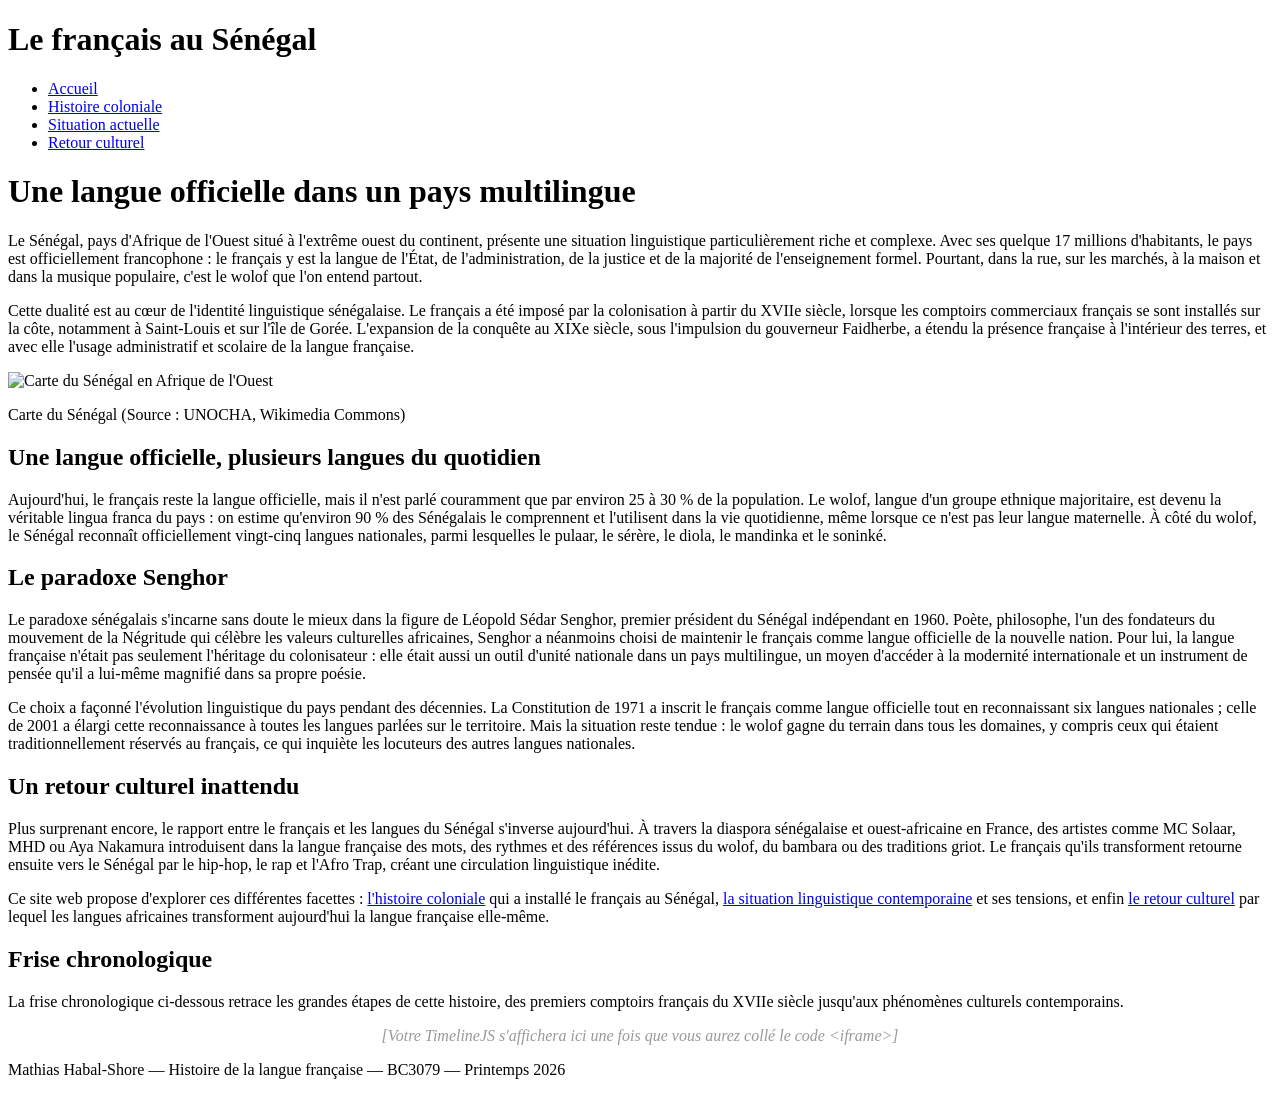
==== index.html @ 8387eb6e "Add files via upload" ====
<!DOCTYPE html>
<html lang="fr">

<head>
  <meta charset="UTF-8">
  <meta name="viewport" content="width=device-width, initial-scale=1.0">
  <title>Le français au Sénégal — Accueil</title>
  <link rel="stylesheet" href="style.css">
</head>

<body>

  <header>
    <h1>Le français au Sénégal</h1>
    <nav>
      <ul>
        <li><a href="index.html">Accueil</a></li>
        <li><a href="histoire.html">Histoire coloniale</a></li>
        <li><a href="situation.html">Situation actuelle</a></li>
        <li><a href="musique.html">Retour culturel</a></li>
      </ul>
    </nav>
  </header>

  <main>

    <h1>Une langue officielle dans un pays multilingue</h1>

    <p>Le Sénégal, pays d'Afrique de l'Ouest situé à l'extrême ouest du continent, présente une situation linguistique particulièrement riche et complexe. Avec ses quelque 17 millions d'habitants, le pays est officiellement francophone : le français y est la langue de l'État, de l'administration, de la justice et de la majorité de l'enseignement formel. Pourtant, dans la rue, sur les marchés, à la maison et dans la musique populaire, c'est le wolof que l'on entend partout.</p>

    <p>Cette dualité est au cœur de l'identité linguistique sénégalaise. Le français a été imposé par la colonisation à partir du XVIIe siècle, lorsque les comptoirs commerciaux français se sont installés sur la côte, notamment à Saint-Louis et sur l'île de Gorée. L'expansion de la conquête au XIXe siècle, sous l'impulsion du gouverneur Faidherbe, a étendu la présence française à l'intérieur des terres, et avec elle l'usage administratif et scolaire de la langue française.</p>

    <div class="image-container">
      <!-- REMPLACEZ l'URL ci-dessous par une carte linguistique du Sénégal trouvée sur Wikimedia Commons -->
      <img src="https://upload.wikimedia.org/wikipedia/commons/thumb/4/49/Senegal_-_Location_Map_%282013%29_-_SEN_-_UNOCHA.svg/600px-Senegal_-_Location_Map_%282013%29_-_SEN_-_UNOCHA.svg.png"
        alt="Carte du Sénégal en Afrique de l'Ouest">
      <p class="image-caption">Carte du Sénégal (Source : UNOCHA, Wikimedia Commons)</p>
    </div>

    <h2>Une langue officielle, plusieurs langues du quotidien</h2>

    <p>Aujourd'hui, le français reste la langue officielle, mais il n'est parlé couramment que par environ 25 à 30 % de la population. Le wolof, langue d'un groupe ethnique majoritaire, est devenu la véritable lingua franca du pays : on estime qu'environ 90 % des Sénégalais le comprennent et l'utilisent dans la vie quotidienne, même lorsque ce n'est pas leur langue maternelle. À côté du wolof, le Sénégal reconnaît officiellement vingt-cinq langues nationales, parmi lesquelles le pulaar, le sérère, le diola, le mandinka et le soninké.</p>

    <h2>Le paradoxe Senghor</h2>

    <p>Le paradoxe sénégalais s'incarne sans doute le mieux dans la figure de Léopold Sédar Senghor, premier président du Sénégal indépendant en 1960. Poète, philosophe, l'un des fondateurs du mouvement de la Négritude qui célèbre les valeurs culturelles africaines, Senghor a néanmoins choisi de maintenir le français comme langue officielle de la nouvelle nation. Pour lui, la langue française n'était pas seulement l'héritage du colonisateur : elle était aussi un outil d'unité nationale dans un pays multilingue, un moyen d'accéder à la modernité internationale et un instrument de pensée qu'il a lui-même magnifié dans sa propre poésie.</p>

    <p>Ce choix a façonné l'évolution linguistique du pays pendant des décennies. La Constitution de 1971 a inscrit le français comme langue officielle tout en reconnaissant six langues nationales ; celle de 2001 a élargi cette reconnaissance à toutes les langues parlées sur le territoire. Mais la situation reste tendue : le wolof gagne du terrain dans tous les domaines, y compris ceux qui étaient traditionnellement réservés au français, ce qui inquiète les locuteurs des autres langues nationales.</p>

    <h2>Un retour culturel inattendu</h2>

    <p>Plus surprenant encore, le rapport entre le français et les langues du Sénégal s'inverse aujourd'hui. À travers la diaspora sénégalaise et ouest-africaine en France, des artistes comme MC Solaar, MHD ou Aya Nakamura introduisent dans la langue française des mots, des rythmes et des références issus du wolof, du bambara ou des traditions griot. Le français qu'ils transforment retourne ensuite vers le Sénégal par le hip-hop, le rap et l'Afro Trap, créant une circulation linguistique inédite.</p>

    <p>Ce site web propose d'explorer ces différentes facettes : <a href="histoire.html">l'histoire coloniale</a> qui a installé le français au Sénégal, <a href="situation.html">la situation linguistique contemporaine</a> et ses tensions, et enfin <a href="musique.html">le retour culturel</a> par lequel les langues africaines transforment aujourd'hui la langue française elle-même.</p>

    <h2>Frise chronologique</h2>

    <p>La frise chronologique ci-dessous retrace les grandes étapes de cette histoire, des premiers comptoirs français du XVIIe siècle jusqu'aux phénomènes culturels contemporains.</p>

    <div class="timeline-container">

      <!-- ============================================== -->
      <!-- COLLEZ ICI LE CODE D'INTÉGRATION DE TIMELINEJS -->
      <!-- ============================================== -->
      <!-- Supprimez la ligne ci-dessous et collez votre <iframe src='...'></iframe> à la place -->

      <p style="text-align:center; color:#999;"><em>[Votre TimelineJS s'affichera ici une fois que vous aurez collé le code &lt;iframe&gt;]</em></p>

    </div>

  </main>

  <footer>
    <p>Mathias Habal-Shore — Histoire de la langue française — BC3079 — Printemps 2026</p>
  </footer>

</body>

</html>
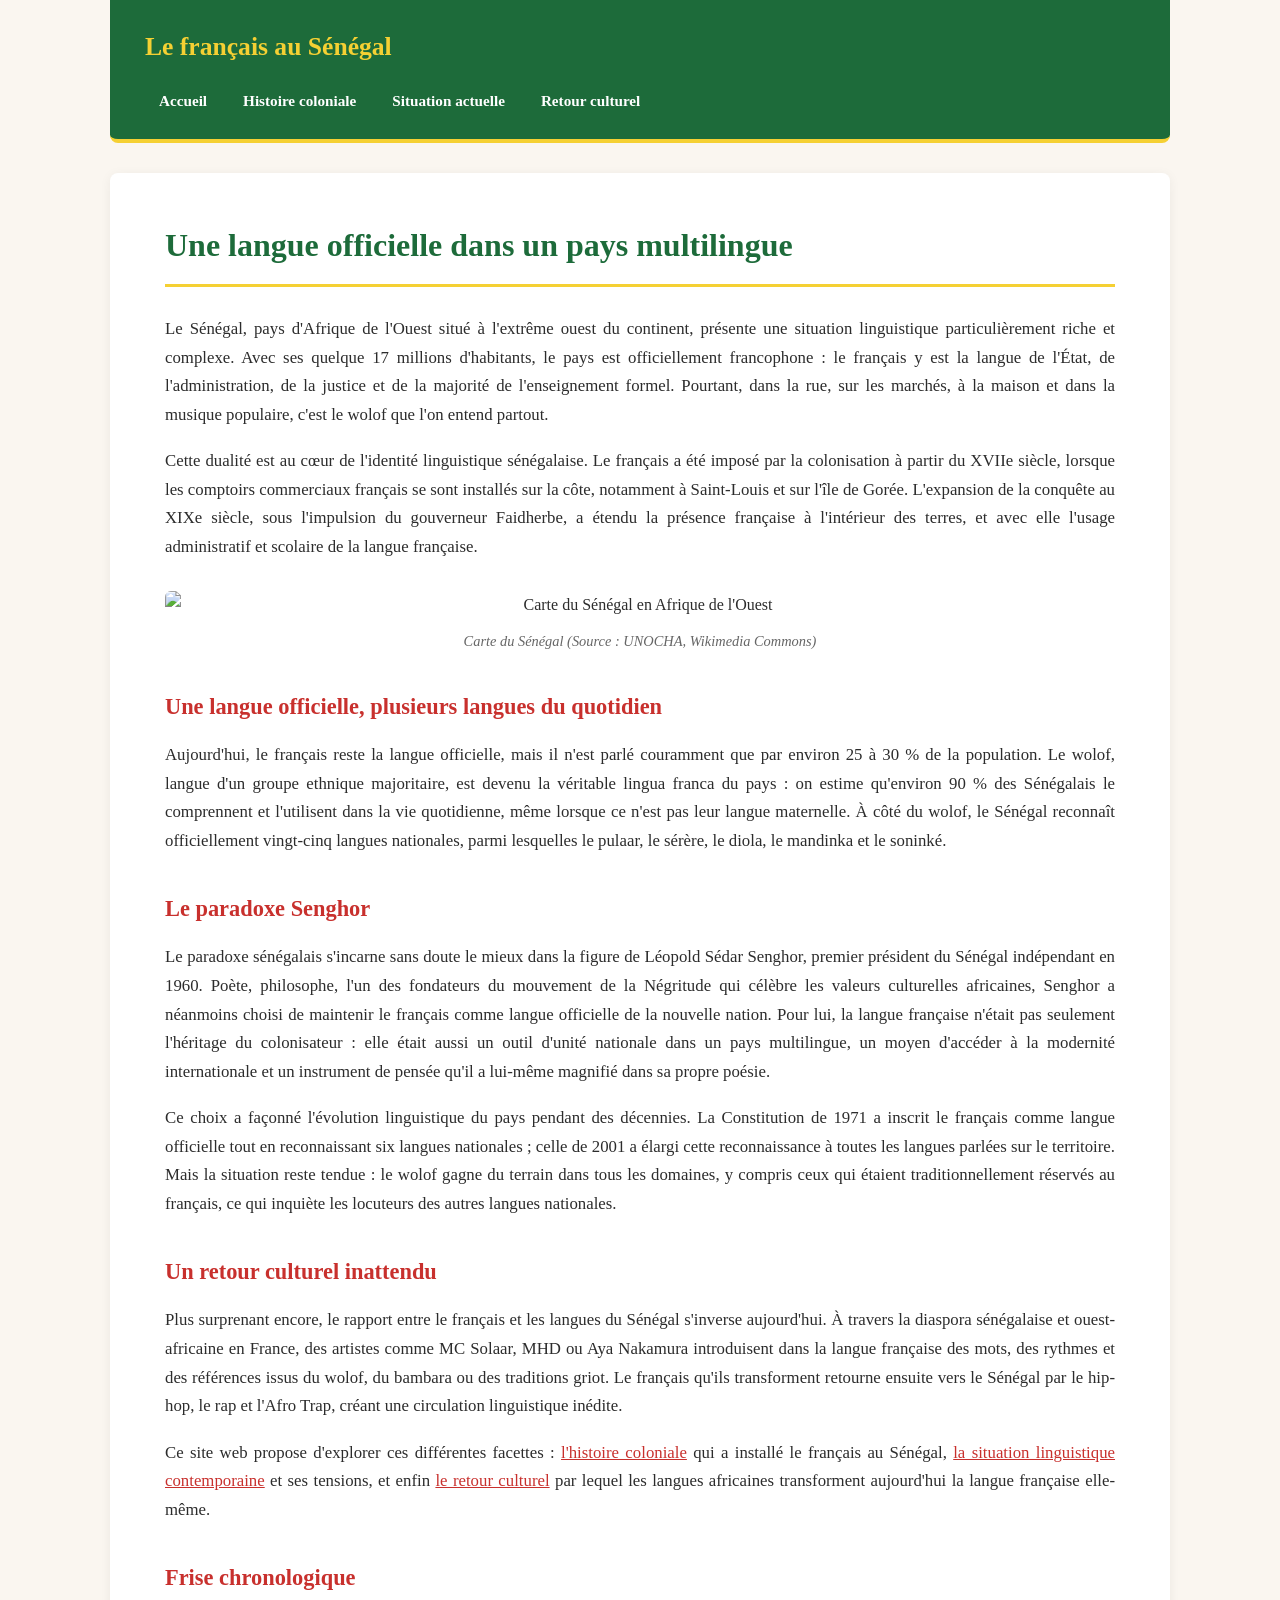
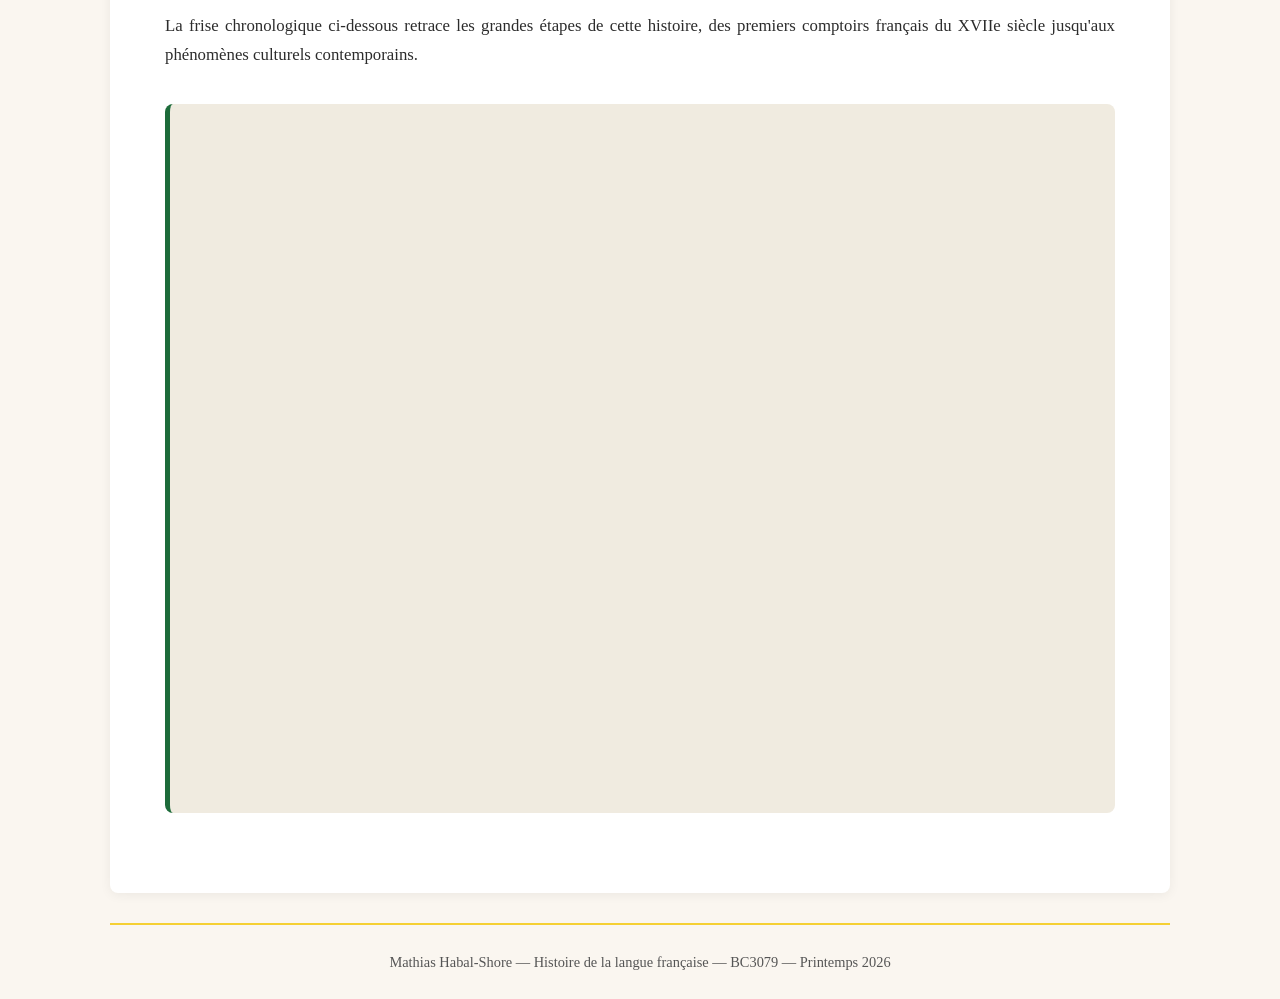
==== commit ac2f179c: "Update index.html" ====
--- a/index.html
+++ b/index.html
@@ -59,12 +59,8 @@
 
     <div class="timeline-container">
 
-      <!-- ============================================== -->
-      <!-- COLLEZ ICI LE CODE D'INTÉGRATION DE TIMELINEJS -->
-      <!-- ============================================== -->
-      <!-- Supprimez la ligne ci-dessous et collez votre <iframe src='...'></iframe> à la place -->
 
-      <p style="text-align:center; color:#999;"><em>[Votre TimelineJS s'affichera ici une fois que vous aurez collé le code &lt;iframe&gt;]</em></p>
+      <iframe src='https://cdn.knightlab.com/libs/timeline3/latest/embed/index.html?source=v2%3A2PACX-1vQYfI3V_KFgp0N7wB4hyzRZzZcoD85tld2ZvZODbsaz7L5ijlJBL7zhXUx_Qr8SWsx4mmHW1FUnRf2v&font=Default&lang=en&initial_zoom=2&width=100%25&height=650' width='100%' height='650' webkitallowfullscreen mozallowfullscreen allowfullscreen frameborder='0'></iframe>
 
     </div>
 
--- a/style.css
+++ b/style.css
@@ -0,0 +1,185 @@
+/* =========================================== */
+/* FEUILLE DE STYLE - Le français au Sénégal   */
+/* =========================================== */
+
+/* Réinitialisation de base */
+* {
+  box-sizing: border-box;
+  margin: 0;
+  padding: 0;
+}
+
+/* Corps de la page */
+body {
+  font-family: Georgia, 'Times New Roman', serif;
+  line-height: 1.7;
+  color: #2c2c2c;
+  background-color: #faf6f0;
+  max-width: 1100px;
+  margin: 0 auto;
+  padding: 0 20px;
+}
+
+/* En-tête et navigation */
+header {
+  background-color: #1d6b3a;
+  /* vert (drapeau sénégalais) */
+  padding: 25px 35px;
+  margin-bottom: 30px;
+  margin-top: 0;
+  border-radius: 0 0 8px 8px;
+  border-bottom: 4px solid #f5d033;
+  /* jaune (drapeau sénégalais) */
+}
+
+header h1 {
+  color: #f5d033;
+  margin-bottom: 18px;
+  font-size: 1.6em;
+  font-family: Georgia, serif;
+}
+
+nav ul {
+  list-style: none;
+  display: flex;
+  flex-wrap: wrap;
+  gap: 8px;
+}
+
+nav a {
+  color: #ffffff;
+  text-decoration: none;
+  font-weight: bold;
+  padding: 8px 14px;
+  border-radius: 4px;
+  transition: background-color 0.2s;
+  font-size: 0.95em;
+}
+
+nav a:hover {
+  background-color: #c8302d;
+  /* rouge (drapeau sénégalais) */
+}
+
+/* Contenu principal */
+main {
+  background-color: #ffffff;
+  padding: 45px 55px;
+  border-radius: 8px;
+  box-shadow: 0 2px 12px rgba(0, 0, 0, 0.06);
+  margin-bottom: 30px;
+}
+
+main h1 {
+  color: #1d6b3a;
+  border-bottom: 3px solid #f5d033;
+  padding-bottom: 12px;
+  margin-bottom: 28px;
+  font-size: 2em;
+}
+
+main h2 {
+  color: #c8302d;
+  margin-top: 35px;
+  margin-bottom: 15px;
+  font-size: 1.4em;
+}
+
+main p {
+  margin-bottom: 18px;
+  text-align: justify;
+  font-size: 1.05em;
+}
+
+main ul {
+  margin: 15px 0 20px 30px;
+}
+
+main li {
+  margin-bottom: 8px;
+}
+
+/* Liens dans le texte */
+main a {
+  color: #c8302d;
+  text-decoration: underline;
+}
+
+main a:hover {
+  color: #1d6b3a;
+}
+
+/* Images et légendes */
+img {
+  max-width: 100%;
+  height: auto;
+  border-radius: 6px;
+  display: block;
+  margin: 0 auto;
+}
+
+.image-container {
+  text-align: center;
+  margin: 30px 0;
+}
+
+.image-caption {
+  font-size: 0.9em;
+  color: #666;
+  font-style: italic;
+  margin-top: 10px;
+  text-align: center;
+}
+
+/* Conteneur pour TimelineJS */
+.timeline-container {
+  margin: 35px 0;
+  padding: 25px;
+  background-color: #f0ebe0;
+  border-radius: 8px;
+  border-left: 5px solid #1d6b3a;
+}
+
+iframe {
+  border: none;
+  border-radius: 6px;
+  width: 100%;
+}
+
+/* Pied de page */
+footer {
+  text-align: center;
+  padding: 25px;
+  color: #555;
+  font-size: 0.9em;
+  border-top: 2px solid #f5d033;
+  margin-top: 20px;
+}
+
+/* Adaptation pour les téléphones */
+@media (max-width: 768px) {
+  body {
+    padding: 0 10px;
+  }
+
+  main {
+    padding: 25px 20px;
+  }
+
+  main h1 {
+    font-size: 1.6em;
+  }
+
+  main h2 {
+    font-size: 1.2em;
+  }
+
+  nav ul {
+    flex-direction: column;
+    gap: 5px;
+  }
+
+  header {
+    padding: 20px;
+  }
+}
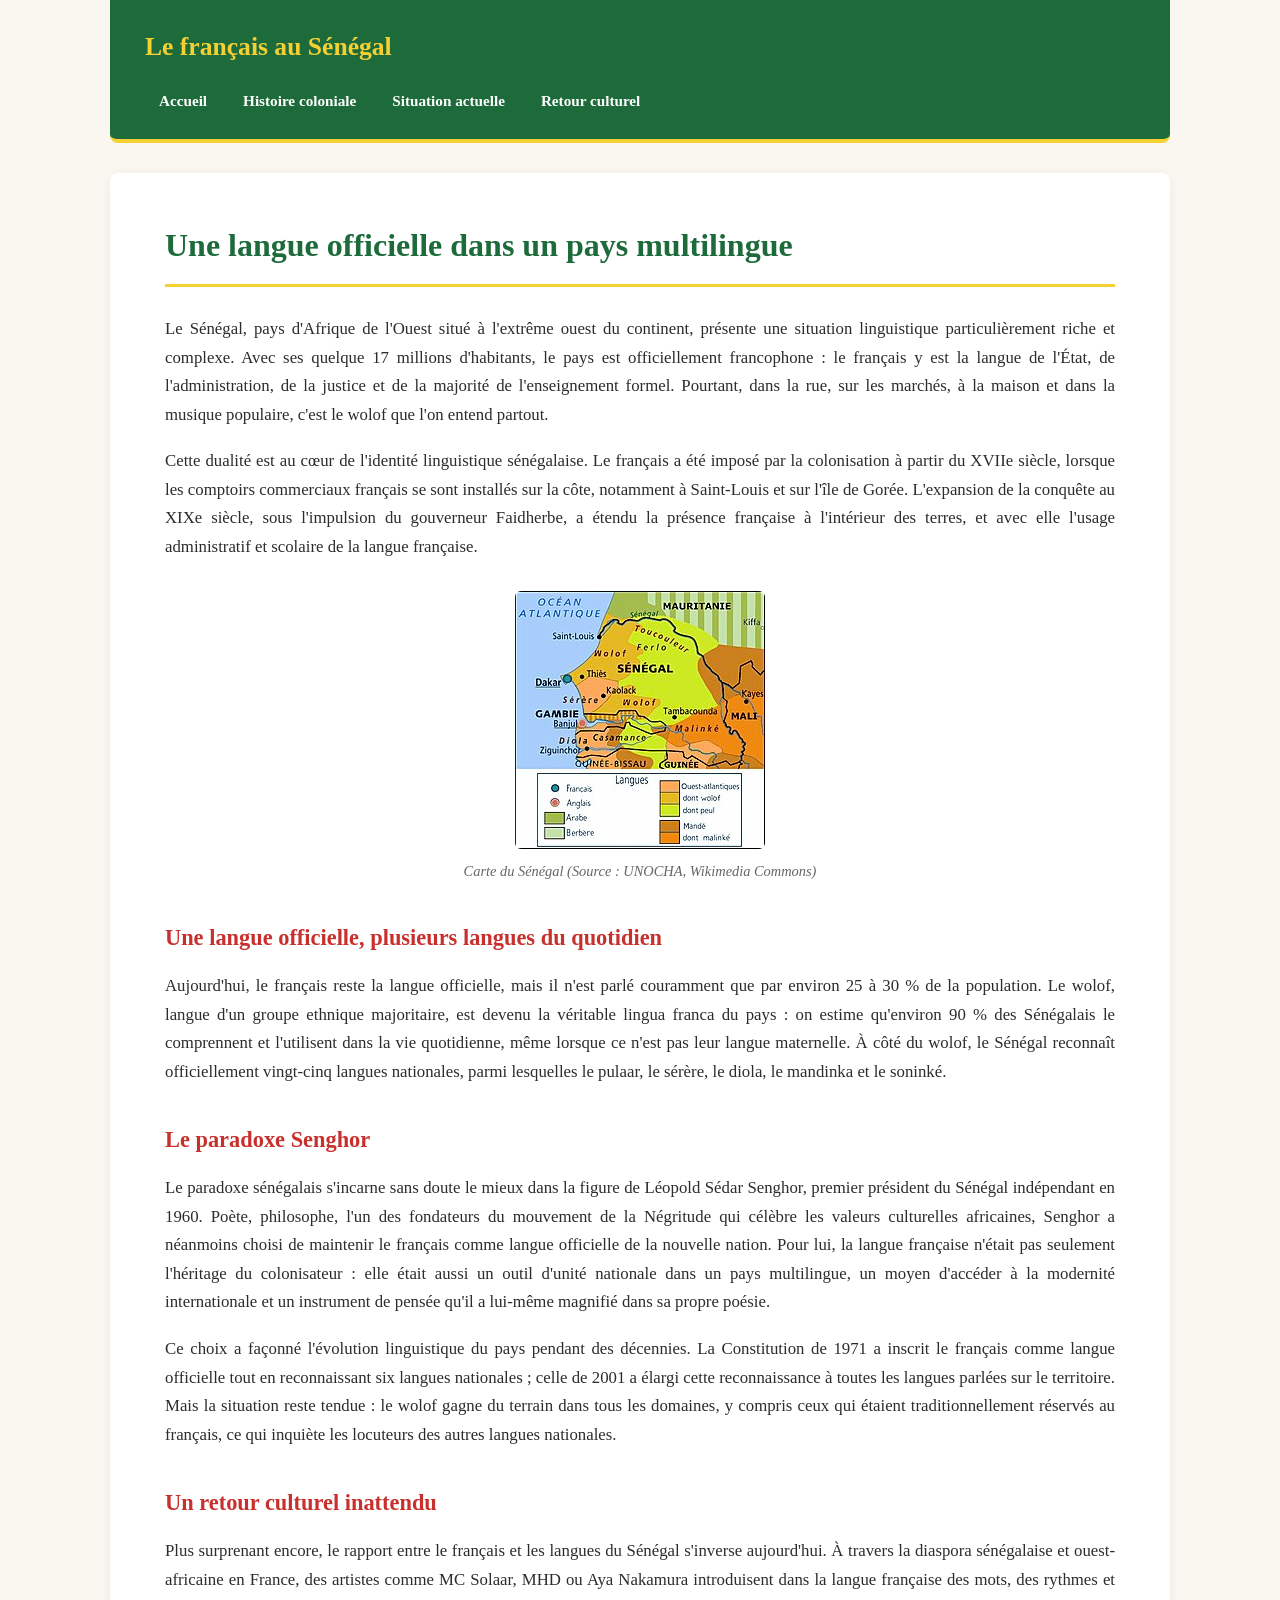
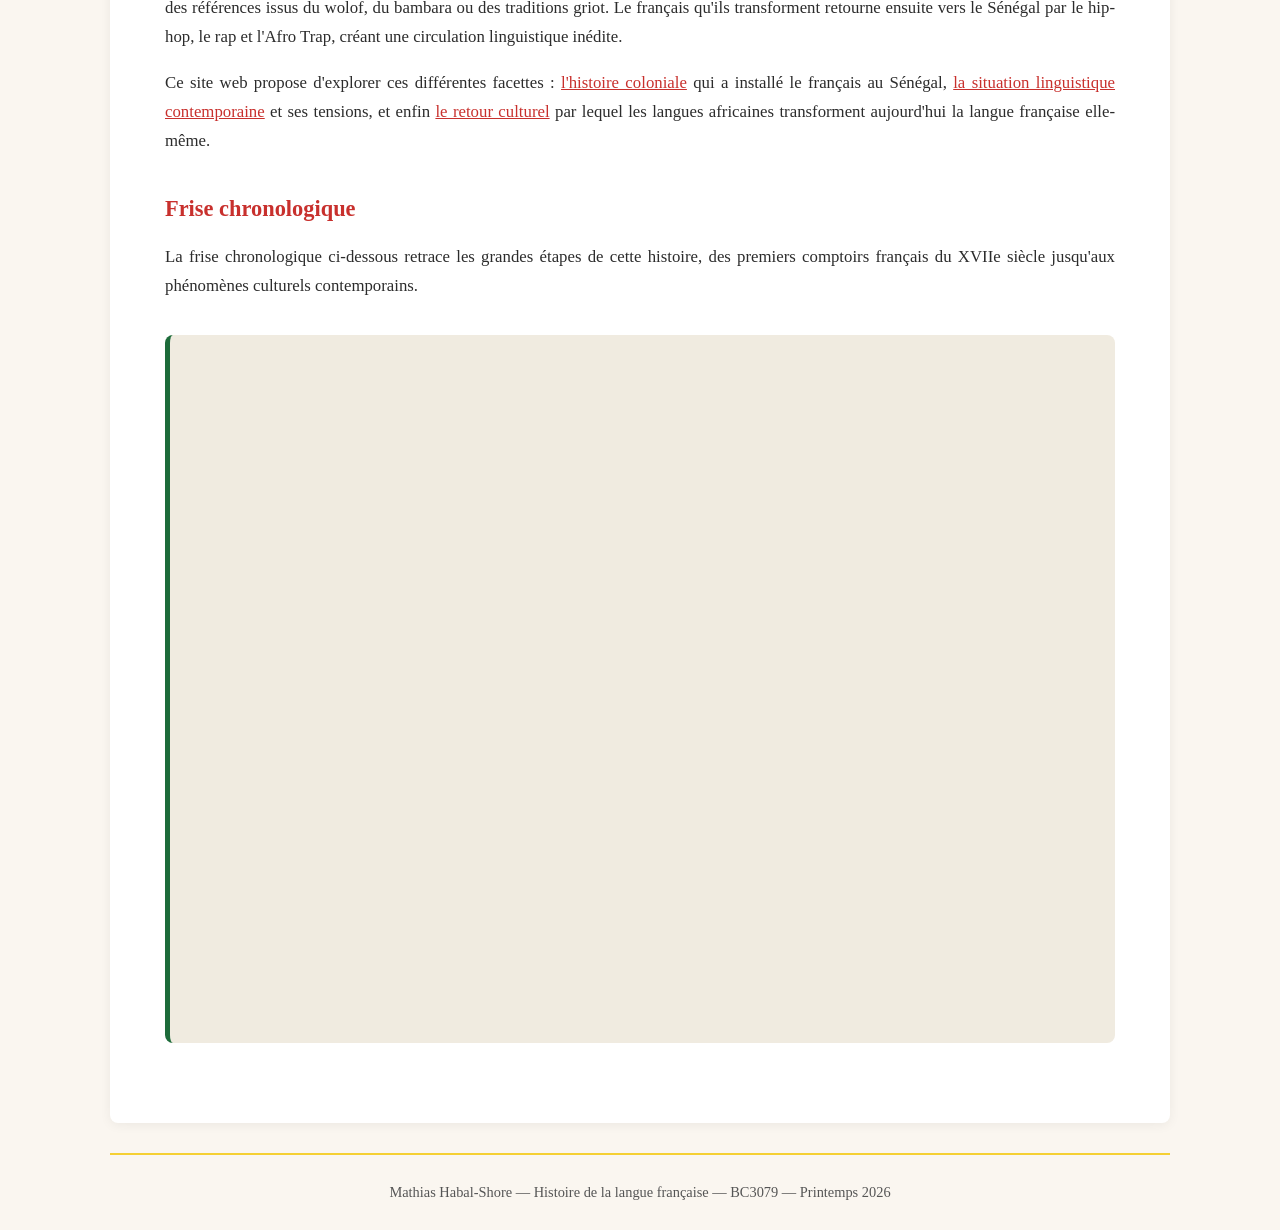
==== commit f9fe2701: "Added image to music page" ====
--- a/index.html
+++ b/index.html
@@ -32,7 +32,7 @@
 
     <div class="image-container">
       <!-- REMPLACEZ l'URL ci-dessous par une carte linguistique du Sénégal trouvée sur Wikimedia Commons -->
-      <img src="https://upload.wikimedia.org/wikipedia/commons/thumb/4/49/Senegal_-_Location_Map_%282013%29_-_SEN_-_UNOCHA.svg/600px-Senegal_-_Location_Map_%282013%29_-_SEN_-_UNOCHA.svg.png"
+      <img src="Senegal-map.jpg"
         alt="Carte du Sénégal en Afrique de l'Ouest">
       <p class="image-caption">Carte du Sénégal (Source : UNOCHA, Wikimedia Commons)</p>
     </div>
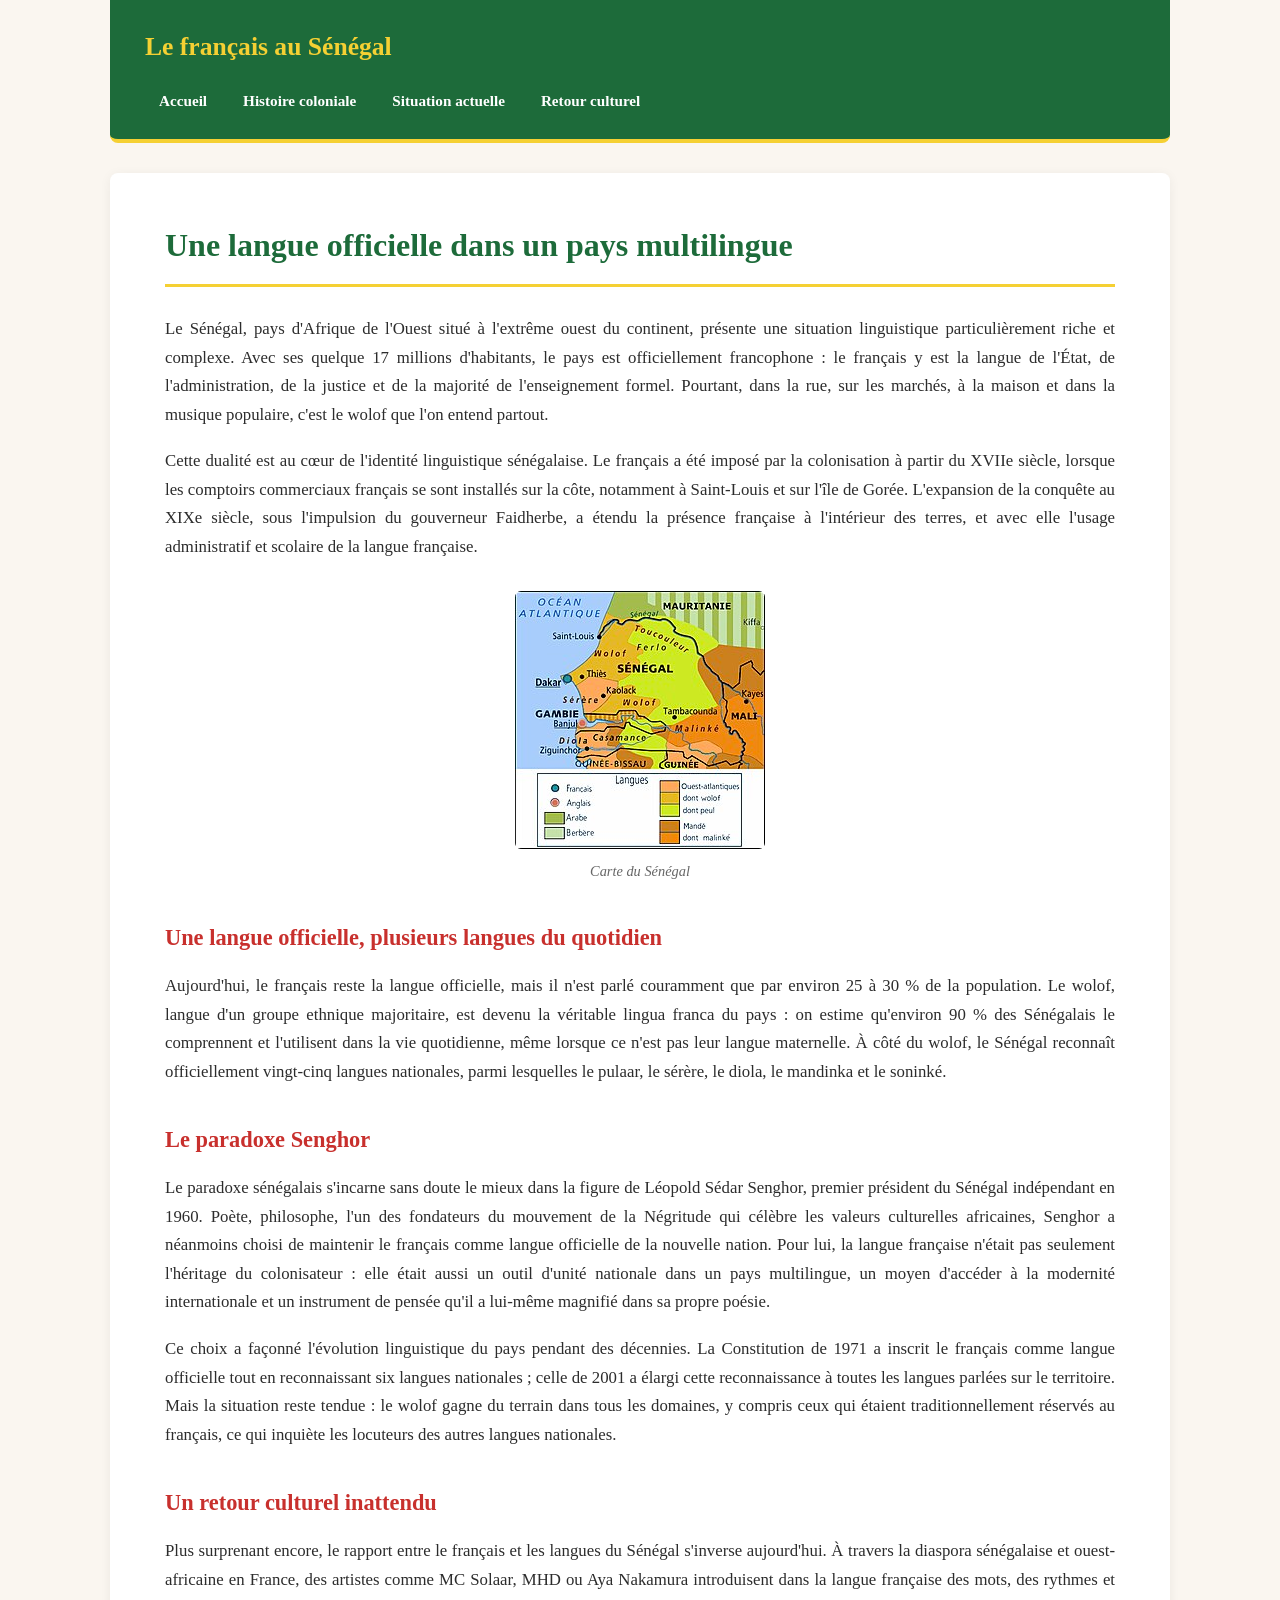
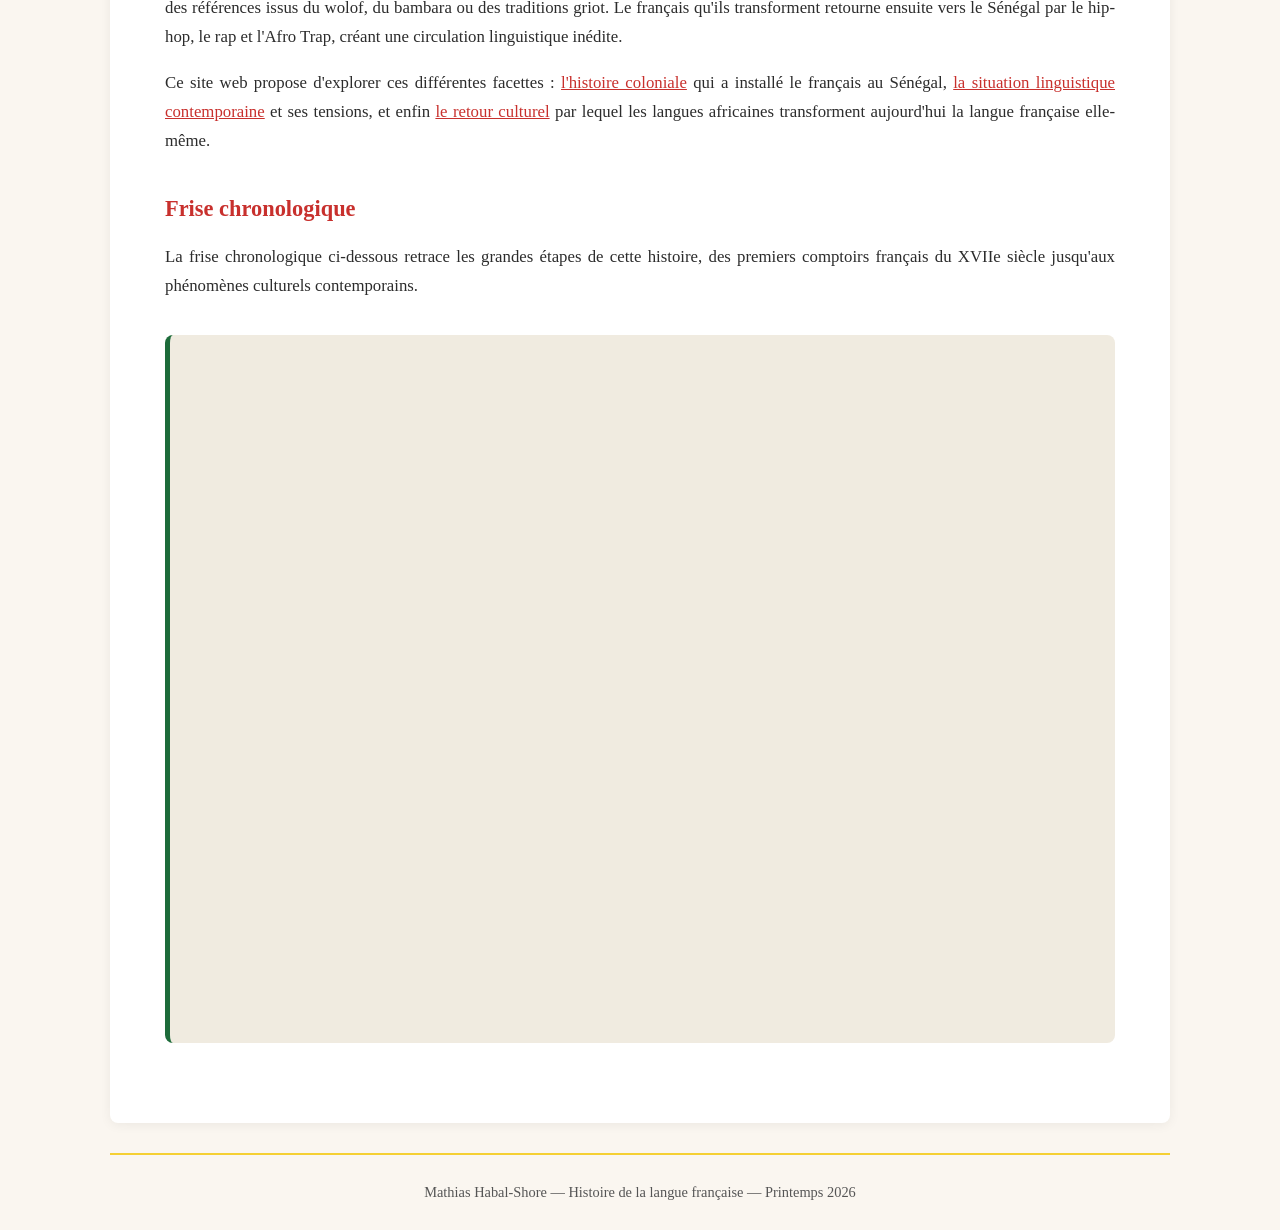
==== commit 98d358f6: "Changing image captions" ====
--- a/index.html
+++ b/index.html
@@ -31,10 +31,9 @@
     <p>Cette dualité est au cœur de l'identité linguistique sénégalaise. Le français a été imposé par la colonisation à partir du XVIIe siècle, lorsque les comptoirs commerciaux français se sont installés sur la côte, notamment à Saint-Louis et sur l'île de Gorée. L'expansion de la conquête au XIXe siècle, sous l'impulsion du gouverneur Faidherbe, a étendu la présence française à l'intérieur des terres, et avec elle l'usage administratif et scolaire de la langue française.</p>
 
     <div class="image-container">
-      <!-- REMPLACEZ l'URL ci-dessous par une carte linguistique du Sénégal trouvée sur Wikimedia Commons -->
       <img src="Senegal-map.jpg"
         alt="Carte du Sénégal en Afrique de l'Ouest">
-      <p class="image-caption">Carte du Sénégal (Source : UNOCHA, Wikimedia Commons)</p>
+      <p class="image-caption">Carte du Sénégal</p>
     </div>
 
     <h2>Une langue officielle, plusieurs langues du quotidien</h2>
@@ -67,7 +66,7 @@
   </main>
 
   <footer>
-    <p>Mathias Habal-Shore — Histoire de la langue française — BC3079 — Printemps 2026</p>
+    <p>Mathias Habal-Shore — Histoire de la langue française — Printemps 2026</p>
   </footer>
 
 </body>
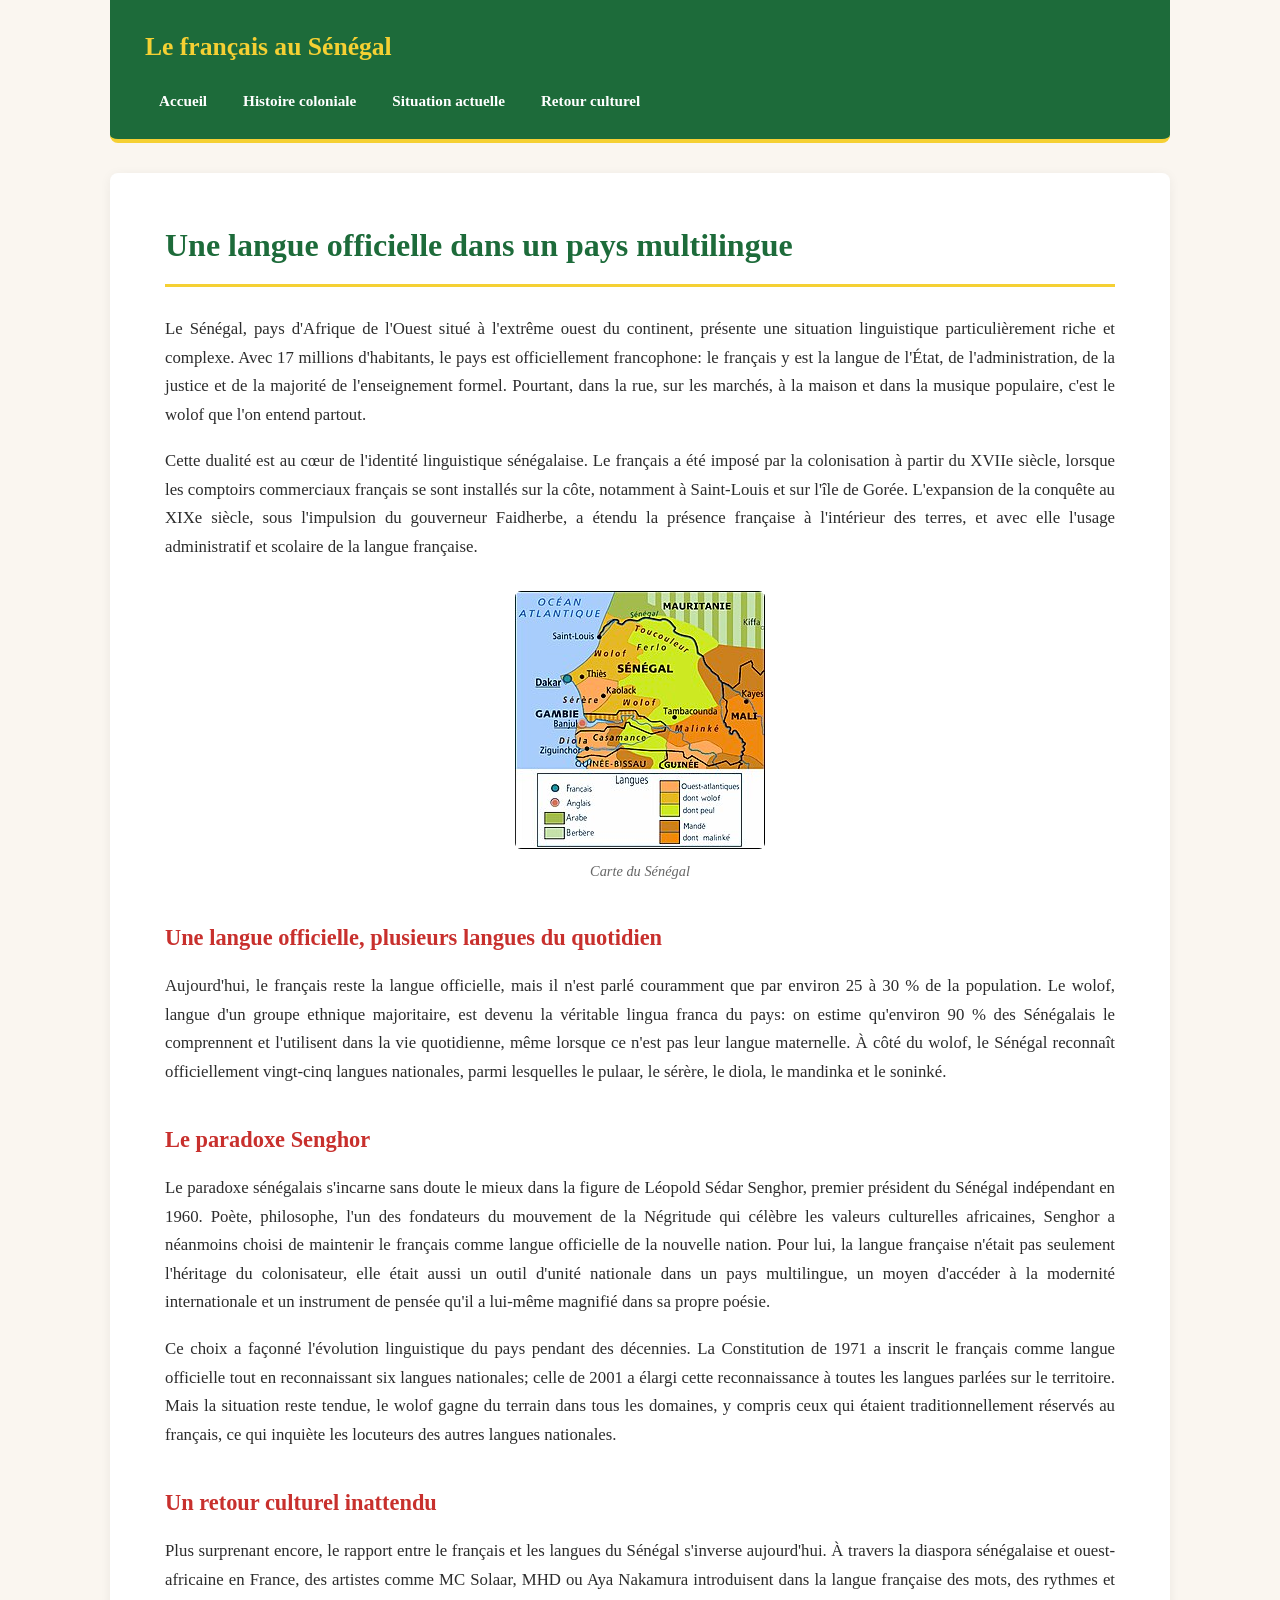
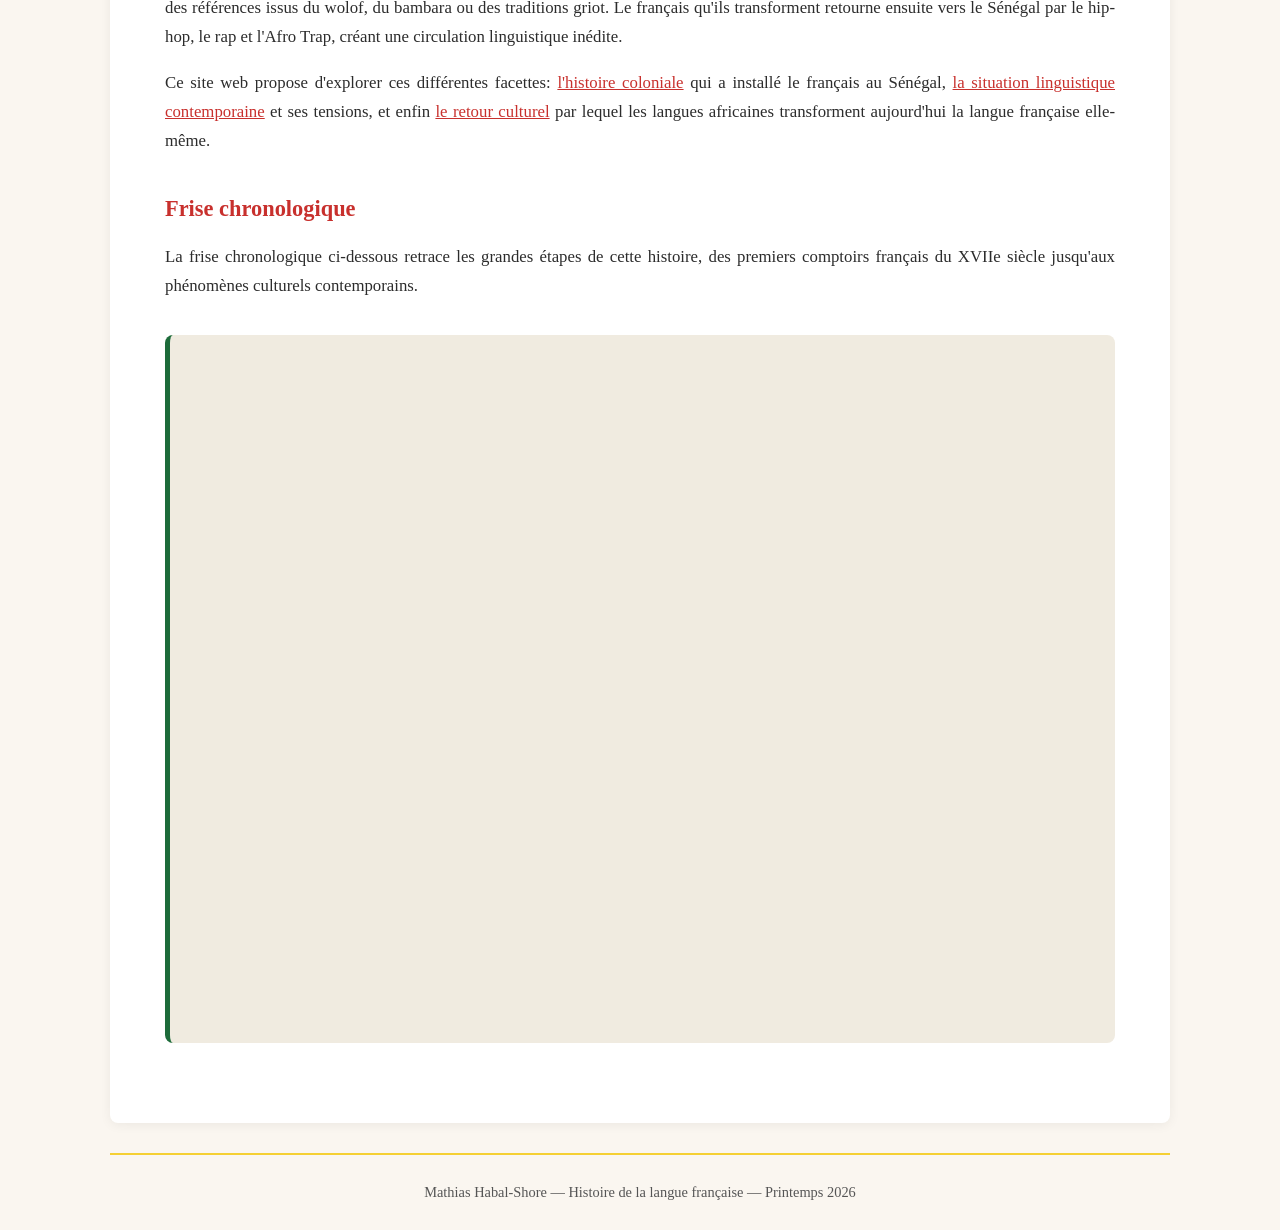
==== commit dac397a5: "Edits to text" ====
--- a/index.html
+++ b/index.html
@@ -26,7 +26,7 @@
 
     <h1>Une langue officielle dans un pays multilingue</h1>
 
-    <p>Le Sénégal, pays d'Afrique de l'Ouest situé à l'extrême ouest du continent, présente une situation linguistique particulièrement riche et complexe. Avec ses quelque 17 millions d'habitants, le pays est officiellement francophone : le français y est la langue de l'État, de l'administration, de la justice et de la majorité de l'enseignement formel. Pourtant, dans la rue, sur les marchés, à la maison et dans la musique populaire, c'est le wolof que l'on entend partout.</p>
+    <p>Le Sénégal, pays d'Afrique de l'Ouest situé à l'extrême ouest du continent, présente une situation linguistique particulièrement riche et complexe. Avec 17 millions d'habitants, le pays est officiellement francophone: le français y est la langue de l'État, de l'administration, de la justice et de la majorité de l'enseignement formel. Pourtant, dans la rue, sur les marchés, à la maison et dans la musique populaire, c'est le wolof que l'on entend partout.</p>
 
     <p>Cette dualité est au cœur de l'identité linguistique sénégalaise. Le français a été imposé par la colonisation à partir du XVIIe siècle, lorsque les comptoirs commerciaux français se sont installés sur la côte, notamment à Saint-Louis et sur l'île de Gorée. L'expansion de la conquête au XIXe siècle, sous l'impulsion du gouverneur Faidherbe, a étendu la présence française à l'intérieur des terres, et avec elle l'usage administratif et scolaire de la langue française.</p>
 
@@ -38,19 +38,19 @@
 
     <h2>Une langue officielle, plusieurs langues du quotidien</h2>
 
-    <p>Aujourd'hui, le français reste la langue officielle, mais il n'est parlé couramment que par environ 25 à 30 % de la population. Le wolof, langue d'un groupe ethnique majoritaire, est devenu la véritable lingua franca du pays : on estime qu'environ 90 % des Sénégalais le comprennent et l'utilisent dans la vie quotidienne, même lorsque ce n'est pas leur langue maternelle. À côté du wolof, le Sénégal reconnaît officiellement vingt-cinq langues nationales, parmi lesquelles le pulaar, le sérère, le diola, le mandinka et le soninké.</p>
+    <p>Aujourd'hui, le français reste la langue officielle, mais il n'est parlé couramment que par environ 25 à 30 % de la population. Le wolof, langue d'un groupe ethnique majoritaire, est devenu la véritable lingua franca du pays: on estime qu'environ 90 % des Sénégalais le comprennent et l'utilisent dans la vie quotidienne, même lorsque ce n'est pas leur langue maternelle. À côté du wolof, le Sénégal reconnaît officiellement vingt-cinq langues nationales, parmi lesquelles le pulaar, le sérère, le diola, le mandinka et le soninké.</p>
 
     <h2>Le paradoxe Senghor</h2>
 
-    <p>Le paradoxe sénégalais s'incarne sans doute le mieux dans la figure de Léopold Sédar Senghor, premier président du Sénégal indépendant en 1960. Poète, philosophe, l'un des fondateurs du mouvement de la Négritude qui célèbre les valeurs culturelles africaines, Senghor a néanmoins choisi de maintenir le français comme langue officielle de la nouvelle nation. Pour lui, la langue française n'était pas seulement l'héritage du colonisateur : elle était aussi un outil d'unité nationale dans un pays multilingue, un moyen d'accéder à la modernité internationale et un instrument de pensée qu'il a lui-même magnifié dans sa propre poésie.</p>
+    <p>Le paradoxe sénégalais s'incarne sans doute le mieux dans la figure de Léopold Sédar Senghor, premier président du Sénégal indépendant en 1960. Poète, philosophe, l'un des fondateurs du mouvement de la Négritude qui célèbre les valeurs culturelles africaines, Senghor a néanmoins choisi de maintenir le français comme langue officielle de la nouvelle nation. Pour lui, la langue française n'était pas seulement l'héritage du colonisateur, elle était aussi un outil d'unité nationale dans un pays multilingue, un moyen d'accéder à la modernité internationale et un instrument de pensée qu'il a lui-même magnifié dans sa propre poésie.</p>
 
-    <p>Ce choix a façonné l'évolution linguistique du pays pendant des décennies. La Constitution de 1971 a inscrit le français comme langue officielle tout en reconnaissant six langues nationales ; celle de 2001 a élargi cette reconnaissance à toutes les langues parlées sur le territoire. Mais la situation reste tendue : le wolof gagne du terrain dans tous les domaines, y compris ceux qui étaient traditionnellement réservés au français, ce qui inquiète les locuteurs des autres langues nationales.</p>
+    <p>Ce choix a façonné l'évolution linguistique du pays pendant des décennies. La Constitution de 1971 a inscrit le français comme langue officielle tout en reconnaissant six langues nationales; celle de 2001 a élargi cette reconnaissance à toutes les langues parlées sur le territoire. Mais la situation reste tendue, le wolof gagne du terrain dans tous les domaines, y compris ceux qui étaient traditionnellement réservés au français, ce qui inquiète les locuteurs des autres langues nationales.</p>
 
     <h2>Un retour culturel inattendu</h2>
 
     <p>Plus surprenant encore, le rapport entre le français et les langues du Sénégal s'inverse aujourd'hui. À travers la diaspora sénégalaise et ouest-africaine en France, des artistes comme MC Solaar, MHD ou Aya Nakamura introduisent dans la langue française des mots, des rythmes et des références issus du wolof, du bambara ou des traditions griot. Le français qu'ils transforment retourne ensuite vers le Sénégal par le hip-hop, le rap et l'Afro Trap, créant une circulation linguistique inédite.</p>
 
-    <p>Ce site web propose d'explorer ces différentes facettes : <a href="histoire.html">l'histoire coloniale</a> qui a installé le français au Sénégal, <a href="situation.html">la situation linguistique contemporaine</a> et ses tensions, et enfin <a href="musique.html">le retour culturel</a> par lequel les langues africaines transforment aujourd'hui la langue française elle-même.</p>
+    <p>Ce site web propose d'explorer ces différentes facettes: <a href="histoire.html">l'histoire coloniale</a> qui a installé le français au Sénégal, <a href="situation.html">la situation linguistique contemporaine</a> et ses tensions, et enfin <a href="musique.html">le retour culturel</a> par lequel les langues africaines transforment aujourd'hui la langue française elle-même.</p>
 
     <h2>Frise chronologique</h2>
 
--- a/style.css
+++ b/style.css
@@ -1,8 +1,4 @@
-/* =========================================== */
-/* FEUILLE DE STYLE - Le français au Sénégal   */
-/* =========================================== */
 
-/* Réinitialisation de base */
 * {
   box-sizing: border-box;
   margin: 0;
